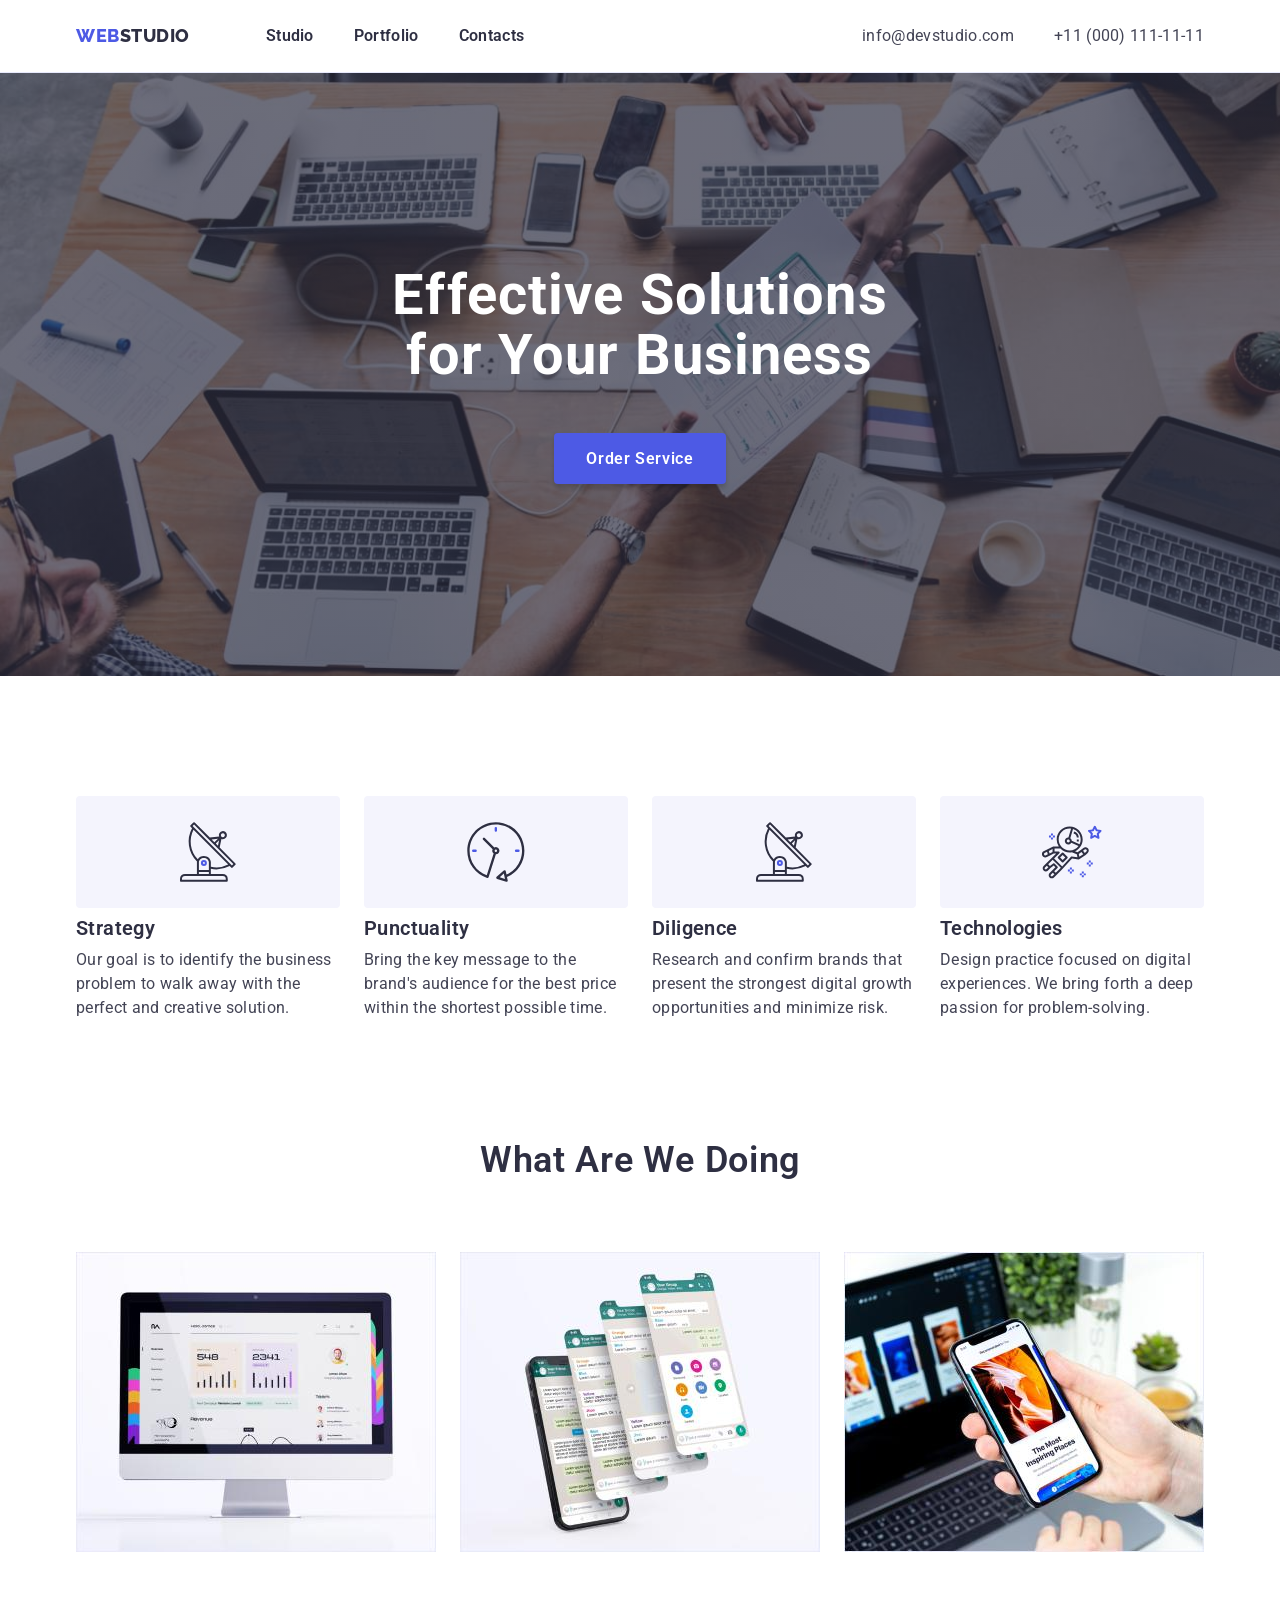
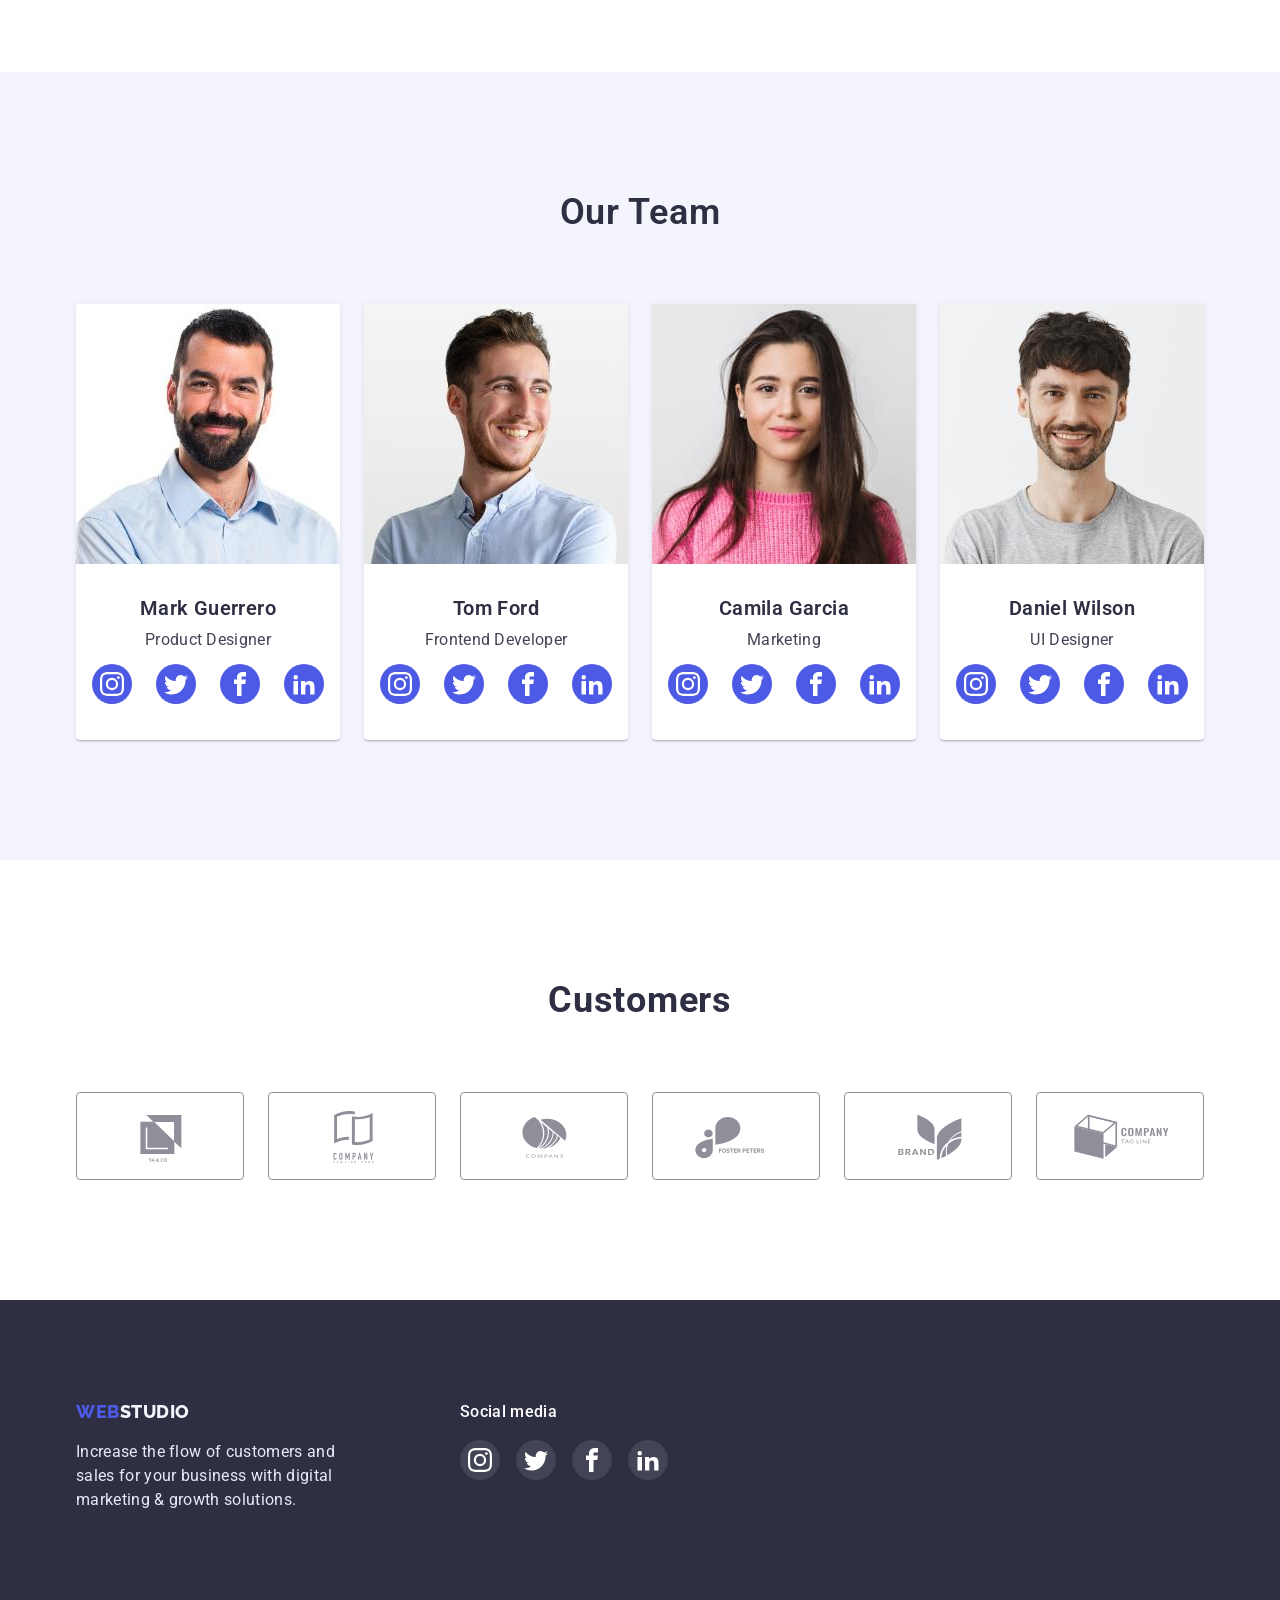
==== index.html @ deea3808 "first commit" ====
<!DOCTYPE html>
<html lang="en">

<head>
    <meta charset="UTF-8">
    <meta http-equiv="X-UA-Compatible" content="IE=edge">
    <meta name="viewport" content="width=device-width, initial-scale=1.0">
    <title>Barbershop</title>
    <link rel="preconnect" href="https://fonts.googleapis.com">
    <link rel="preconnect" href="https://fonts.gstatic.com" crossorigin>
    <link
        href="https://fonts.googleapis.com/css2?family=Raleway:wght@800&family=Roboto:wght@400;500;700;900&display=swap"
        rel="stylesheet">
    <link rel="stylesheet" href="https://cdnjs.cloudflare.com/ajax/libs/modern-normalize/1.1.0/modern-normalize.min.css"
        integrity="sha512-wpPYUAdjBVSE4KJnH1VR1HeZfpl1ub8YT/NKx4PuQ5NmX2tKuGu6U/JRp5y+Y8XG2tV+wKQpNHVUX03MfMFn9Q=="
        crossorigin="anonymous" referrerpolicy="no-referrer">
    <link rel="stylesheet" href="./css/styles.css">
</head>

<body>
    <header class="header">
        <div class="container">

            <a class="header-link-logo link" href="./index.html">Web<span class="header-link-logo-2">Studio</span>
            </a>

            <nav class="header-nav">

                <ul class="header-list list">
                    <li class="header-item"><a class="header-link link" href="./index.html">Studio</a></li>
                    <li class="header-item"><a class="header-link link" href="./portfolio.html">Portfolio</a></li>
                    <li class="header-item"><a class="header-link link" href="">Contacts</a></li>
                </ul>
            </nav>

            <ul class="contact-list list">
                <li class="contact-item"><a class="header-contact link"
                        href="mailto:info@devstudio.com">info@devstudio.com</a>
                </li>
                <li class="contact-item"><a class="header-contact link" href="tel:+110001111111">+11 (000) 111-11-11</a>
                </li>
            </ul>

        </div>
    </header>

    <main class="main">
        <!-- Hero -->
        <section class="hero">
            <div class="container">
                <h1 class="hero-title">Effective Solutions<br>for Your Business</h1>
                <button class="hero-btn" type="button">Order Service</button>
            </div>
        </section>

        <!-- Our skills -->
        <section class="skills">
            <div class="container">
                <h2 class="visually-hidden">Our skills</h2> <!-- not visible -->

                <ul class="skills-list list">
                    <li class="skills-content">
                        <div class="skills-svg-div">
                            <svg width="59.72px" height="64px">
                                <use href="./images/icons.svg#icon-antenna"></use>
                            </svg>
                        </div>
                        <h3 class="skills-title">Strategy</h3>
                        <p class="skills-text">
                            Our goal is to identify the business problem to walk away with the
                            perfect and creative solution.
                        </p>
                    </li>
                    <li class="skills-content">
                        <div class="skills-svg-div">
                            <svg width="59.72px" height="64px">
                                <use href="./images/icons.svg#icon-clock"></use>
                            </svg>
                        </div>
                        <h3 class="skills-title">Punctuality</h3>
                        <p class="skills-text">
                            Bring the key message to the brand's audience for the best price
                            within the shortest possible time.
                        </p>
                    </li>
                    <li class="skills-content">
                        <div class="skills-svg-div">
                            <svg width="59.72px" height="64px">
                                <use href="./images/icons.svg#icon-antenna"></use>
                            </svg>
                        </div>
                        <h3 class="skills-title">Diligence</h3>
                        <p class="skills-text">
                            Research and confirm brands that present the strongest digital
                            growth opportunities and minimize risk.
                        </p>
                    </li>
                    <li class="skills-content">
                        <div class="skills-svg-div">
                            <svg width="59.72px" height="64px">
                                <use href="./images/icons.svg#icon-astronaut"></use>
                            </svg>
                        </div>
                        <h3 class="skills-title">Technologies</h3>
                        <p class="skills-text">
                            Design practice focused on digital experiences. We bring forth a
                            deep passion for problem-solving.
                        </p>
                    </li>
                </ul>

            </div>
        </section>

        <!-- What are we doing -->
        <section class="projects">
            <div class="container">
                <h2 class="projects-pre-title">What are we doing</h2>
                <ul class="projects-list list">
                    <li class="projects-item">
                        <img src="./images/what_are_we_doing/rectangle71.jpg" alt="rectangle71" width="360"
                            height="300">
                    </li>
                    <li class="projects-item">
                        <img src="./images/what_are_we_doing/rectangle72.jpg" alt="rectangle72" width="360"
                            height="300">
                    </li>
                    <li class="projects-item">
                        <img src="./images/what_are_we_doing/rectangle73.jpg" alt="rectangle73" width="360"
                            height="300">
                    </li>
                </ul>
            </div>
        </section>

        <!-- Our Team -->
        <section class="teams">
            <div class="container">
                <h2 class="teams-pre-title">Our Team</h2>
                <ul class="teams-list list">
                    <li class="teams-item">
                        <div class="team-card">
                            <img src="./images/our_team/mark_guerrero.jpg" alt="Mark Guerrero" width="264" height="260">
                            <div class="card-content">
                                <h3 class="teams-title">Mark Guerrero</h3>
                                <p class="teams-text">Product Designer</p>
                                <ul class="teams-soc-list list">
                                    <li class="teams-soc-item">
                                        <a href="" class="teams-link">
                                            <svg class="svg-icon-white" width="24" height="24">
                                                <use href="./images/icons.svg#icon-instagram"></use>
                                            </svg>
                                        </a>
                                    </li>
                                    <li class="teams-soc-item">
                                        <a href="" class="teams-link">
                                            <svg class="svg-icon-white" width="24" height="24">
                                                <use href="./images/icons.svg#icon-twitter"></use>
                                            </svg>
                                        </a>
                                    </li>
                                    <li class="teams-soc-item">
                                        <a href="" class="teams-link">
                                            <svg class="svg-icon-white" width="24" height="24">
                                                <use href="./images/icons.svg#icon-facebook"></use>
                                            </svg>
                                        </a>
                                    </li>
                                    <li class="teams-soc-item">
                                        <a href="" class="teams-link">
                                            <svg class="svg-icon-white" width="24" height="24">
                                                <use href="./images/icons.svg#icon-linkedin2"></use>
                                            </svg>
                                        </a>
                                    </li>
                                </ul>
                            </div>
                        </div>
                    </li>
                    <li class="teams-item">
                        <div class="team-card">
                            <img src="./images/our_team/tom_ford.jpg" alt="Tom Ford" width="264" height="260">
                            <div class="card-content">
                                <h3 class="teams-title">Tom Ford</h3>
                                <p class="teams-text">Frontend Developer</p>
                                <ul class="teams-soc-list list">
                                    <li class="teams-soc-item">
                                        <a href="" class="teams-link">
                                            <svg class="svg-icon-white" width="24" height="24">
                                                <use href="./images/icons.svg#icon-instagram"></use>
                                            </svg>
                                        </a>
                                    </li>
                                    <li class="teams-soc-item">
                                        <a href="" class="teams-link">
                                            <svg class="svg-icon-white" width="24" height="24">
                                                <use href="./images/icons.svg#icon-twitter"></use>
                                            </svg>
                                        </a>
                                    </li>
                                    <li class="teams-soc-item">
                                        <a href="" class="teams-link">
                                            <svg class="svg-icon-white" width="24" height="24">
                                                <use href="./images/icons.svg#icon-facebook"></use>
                                            </svg>
                                        </a>
                                    </li>
                                    <li class="teams-soc-item">
                                        <a href="" class="teams-link">
                                            <svg class="svg-icon-white" width="24" height="24">
                                                <use href="./images/icons.svg#icon-linkedin2"></use>
                                            </svg>
                                        </a>
                                    </li>
                                </ul>
                            </div>
                        </div>
                    </li>
                    <li class="teams-item">
                        <div class="team-card">
                            <img src="./images/our_team/camila_garcia.jpg" alt="Camila Garcia" width="264" height="260">
                            <div class="card-content">
                                <h3 class="teams-title">Camila Garcia</h3>
                                <p class="teams-text">Marketing</p>
                                <ul class="teams-soc-list list">
                                    <li class="teams-soc-item">
                                        <a href="" class="teams-link">
                                            <svg class="svg-icon-white" width="24" height="24">
                                                <use href="./images/icons.svg#icon-instagram"></use>
                                            </svg>
                                        </a>
                                    </li>
                                    <li class="teams-soc-item">
                                        <a href="" class="teams-link">
                                            <svg class="svg-icon-white" width="24" height="24">
                                                <use href="./images/icons.svg#icon-twitter"></use>
                                            </svg>
                                        </a>
                                    </li>
                                    <li class="teams-soc-item">
                                        <a href="" class="teams-link">
                                            <svg class="svg-icon-white" width="24" height="24">
                                                <use href="./images/icons.svg#icon-facebook"></use>
                                            </svg>
                                        </a>
                                    </li>
                                    <li class="teams-soc-item">
                                        <a href="" class="teams-link">
                                            <svg class="svg-icon-white" width="24" height="24">
                                                <use href="./images/icons.svg#icon-linkedin2"></use>
                                            </svg>
                                        </a>
                                    </li>
                                </ul>
                            </div>
                        </div>
                    </li>
                    <li class="teams-item">
                        <div class="team-card">
                            <img src="./images/our_team/daniel_wilson.jpg" alt="Daniel Wilson" width="264" height="260">
                            <div class="card-content">
                                <h3 class="teams-title">Daniel Wilson</h3>
                                <p class="teams-text">UI Designer</p>
                                <ul class="teams-soc-list list">
                                    <li class="teams-soc-item">
                                        <a href="" class="teams-link">
                                            <svg class="svg-icon-white" width="24" height="24">
                                                <use href="./images/icons.svg#icon-instagram"></use>
                                            </svg>
                                        </a>
                                    </li>
                                    <li class="teams-soc-item">
                                        <a href="" class="teams-link">
                                            <svg class="svg-icon-white" width="24" height="24">
                                                <use href="./images/icons.svg#icon-twitter"></use>
                                            </svg>
                                        </a>
                                    </li>
                                    <li class="teams-soc-item">
                                        <a href="" class="teams-link">
                                            <svg class="svg-icon-white" width="24" height="24">
                                                <use href="./images/icons.svg#icon-facebook"></use>
                                            </svg>
                                        </a>
                                    </li>
                                    <li class="teams-soc-item">
                                        <a href="" class="teams-link">
                                            <svg class="svg-icon-white" width="24" height="24">
                                                <use href="./images/icons.svg#icon-linkedin2"></use>
                                            </svg>
                                        </a>
                                    </li>
                                </ul>
                            </div>
                        </div>
                    </li>
                </ul>
            </div>
        </section>

        <section class="customer">
            <div class="container">
                <h2 class="customer-title">Customers</h2>
                <ul class="customer-list list">
                    <li class="customer-item"><a class="customer-link link" href="">
                            <svg class="svg-icon-grey" width="104" height="56">
                                <use href="./images/icons.svg#icon-Logo-1"></use>
                            </svg>
                        </a>
                    </li>
                    <li class="customer-item"><a class="customer-link link" href="">
                            <svg class="svg-icon-grey" width="104" height="56">
                                <use href="./images/icons.svg#icon-Logo-2"></use>
                            </svg>
                        </a>
                    </li>
                    <li class="customer-item"><a class="customer-link link" href="">
                            <svg class="svg-icon-grey" width="104" height="56">
                                <use href="./images/icons.svg#icon-Logo-3"></use>
                            </svg>
                        </a>
                    </li>
                    <li class="customer-item"><a class="customer-link link" href="">
                            <svg class="svg-icon-grey" width="104" height="56">
                                <use href="./images/icons.svg#icon-Logo-4"></use>
                            </svg>
                        </a>
                    </li>
                    <li class="customer-item"><a class="customer-link link" href="">
                            <svg class="svg-icon-grey" width="104" height="56">
                                <use href="./images/icons.svg#icon-Logo-5"></use>
                            </svg>
                        </a>
                    </li>
                    <li class="customer-item"><a class="customer-link link" href="">
                            <svg class="svg-icon-grey" width="104" height="56">
                                <use href="./images/icons.svg#icon-Logo-6"></use>
                            </svg>
                        </a>
                    </li>
                </ul>
            </div>
        </section>

    </main>

    <footer class="footer">
        <div class="container">
            <div class="footer-about">
                <a class="footer-link-logo link" href="./index.html">Web<span
                        class="footer-link-logo-2">Studio</span></a>
                <p class="footer-text">
                    Increase the flow of customers and sales for your business with digital
                    marketing & growth solutions.
                </p>
            </div>
            <div class="footer-soc-media">
                <h2 class="footer-soc-header">Social media</h2>
                <ul class="footer-soc-list list">
                    <li class="footer-soc-item">
                        <a href="" class="footer-link link">
                            <svg class="svg-icon-white" width="24" height="24">
                                <use href="./images/icons.svg#icon-instagram"></use>
                            </svg>
                        </a>
                    </li>
                    <li class="footer-soc-item">
                        <a href="" class="footer-link link">
                            <svg class="svg-icon-white" width="24" height="24">
                                <use href="./images/icons.svg#icon-twitter"></use>
                            </svg>
                        </a>
                    </li>
                    <li class="footer-soc-item">
                        <a href="" class="footer-link link">
                            <svg class="svg-icon-white" width="24" height="24">
                                <use href="./images/icons.svg#icon-facebook"></use>
                            </svg>
                        </a>
                    </li>
                    <li class="footer-soc-item">
                        <a href="" class="footer-link link">
                            <svg class="svg-icon-white" width="24" height="24">
                                <use href="./images/icons.svg#icon-linkedin2"></use>
                            </svg>
                        </a>
                    </li>
                </ul>
            </div>
        </div>
    </footer>
</body>

</html>
---- css/styles.css ----
:root {
    --primary-brand-color: #4D5AE5;
    --active-button-color: #404BBF;
    --dark-navy-blue: #2E2F42;
    --success-color: #31D0AA;
    --primary-text-color: #434455;
    --active-text-color: #FFFFFF;
    --default-bg-color: #FFFFFF;
    --subtle-text: #8E8F99;
    --accent-color: #E7E9FC;
    --light-mode-backgrounds: #F4F4FD;

    --card-set-gap: 24px;

    --shadow-img: linear-gradient(to top, rgba(46, 47, 66, 0.7), rgba(46, 47, 66, 0.7));
}

/* =========== global tags style =========== */
h1,
h2,
h3,
h4,
h5,
h6,
p {
    margin: 0;
}

img {
    display: block;
    max-width: 100%;
    height: auto;
}

ul,
ol {
    margin: 0;
    padding-left: 0;
}

button {
    border: 0;
    cursor: pointer;
}

body {
    font-family: Roboto, sans-serif;
    background-color: var(--default-bg-color);
    color: var(--primary-text-color);
}

.link {
    text-decoration: none;
    /* cursor: pointer; */
}

.list {
    list-style: none;
}

.svg-icon-white {
    fill: var(--default-bg-color)
}

.visually-hidden {
    position: absolute;
    width: 1px;
    height: 1px;
    margin: -1px;
    border: 0;
    padding: 0;

    white-space: nowrap;
    clip-path: inset(100%);
    clip: rect(0 0 0 0);
    overflow: hidden;
}

/* =========== container =========== */

.container {
    max-width: 1158px;
    padding: 0 15px;
    margin: 0 auto;

    /* outline: 1px solid red; */

}

/* =========== header =========== */

.header {
    border-bottom: 1px solid var(--accent-color);
}

.header .container {
    display: flex;
    align-items: center;
}

.header-nav {
    font-size: 16px;
    line-height: calc(24/16);
    letter-spacing: 0.02em;
    /* outline: 1px solid forestgreen; */
}

.header-link-logo {
    margin-right: 76px;
    padding-top: 24px;
    padding-bottom: 24px;
}

.header-link-logo,
.footer-link-logo {
    font-family: 'Raleway', sans-serif;
    font-weight: 800;
    font-size: 18px;
    line-height: calc(24/18);

    letter-spacing: 0.03em;
    text-transform: uppercase;
    color: var(--primary-brand-color);

    /* outline: 1px solid red; */
}

.header-link-logo-2 {
    color: var(--dark-navy-blue);
}

.header-link {
    display: block;
    padding-top: 24px;
    padding-bottom: 24px;

    font-weight: 600;
    color: var(--dark-navy-blue);
}

.header-link:active,
.header-contact:active {
    color: var(--primary-brand-color);
}

.header-list {
    display: flex;
    gap: 40px;
}

.contact-list {
    display: flex;
    margin-left: auto;
    gap: 40px;
}

.header-contact {
    padding-top: 24px;
    padding-bottom: 24px;

    color: var(--primary-text-color);
    line-height: 24px;
    letter-spacing: 0.02em;
}

/* =========== hero =========== */
.hero {
    padding-top: 192px;
    padding-bottom: 192px;
    max-width: 1440px;
    margin: 0 auto;

    font-family: 'Roboto', sans-serif;
    font-weight: 600;
    background: var(--dark-navy-blue);
    text-align: center;

    background-image: var(--shadow-img), url(../images/people-office.jpg);
    background-repeat: no-repeat;
    background-size: cover;
    background-origin: padding-box;
}

.hero-title {
    margin-bottom: 48px;

    font-size: 56px;
    line-height: calc(60/56);
    letter-spacing: 0.02em;
    color: var(--active-text-color);
}

.hero-btn {
    display: inline-block;
    border-radius: 4px;
    flex-direction: row;
    align-items: flex-start;
    padding: 16px 32px;
    box-shadow: 0px 4px 4px rgba(0, 0, 0, 0.15);
    min-width: 170px;

    font-family: 'Roboto', sans-serif;
    font-style: normal;
    font-weight: 600;
    font-size: 16px;
    line-height: calc(19/16);
    letter-spacing: 0.04em;
    color: var(--active-text-color);
    background: var(--primary-brand-color);

}

.hero-btn:hover,
.hero-btn:focus {
    box-shadow: 0px 1px 6px rgba(46, 47, 66, 0.08), 0px 1px 1px rgba(46, 47, 66, 0.16), 0px 2px 1px rgba(46, 47, 66, 0.08);
}

.hero-btn:active {
    background: var(--active-button-color);
    box-shadow: 0px 4px 4px rgba(0, 0, 0, 0.15);
}

/* =========== Our skills =========== */

.skills {
    padding-top: 120px;
    padding-bottom: 120px;
}

.skills-list.list {
    display: flex;
    justify-content: center;
    gap: 24px;
}

.skills-list .skills-content {
    flex-basis: calc((100% - var(--card-set-gap) * 3) / 4);
}


.skills-svg-div {
    margin-bottom: 8px;
    width: 264px;
    height: 112px;

    display: flex;
    justify-content: center;
    align-items: center;
    background-color: var(--light-mode-backgrounds);
    border-radius: 4px;
}

.skills-title,
.teams-title {
    margin-bottom: 8px;
    font-weight: 600;
    font-size: 20px;
    line-height: calc(24/20);
    letter-spacing: 0.02em;

    color: var(--dark-navy-blue);
}

.skills-text,
.teams-text,
.footer-text {
    font-weight: 400;
    font-size: 16px;
    line-height: calc(24/16);

    letter-spacing: 0.02em;
    color: var(--primary-text-color);
}

/* =========== What are we doing =========== */

.projects {
    padding-bottom: 120px;
}

.projects-pre-title,
.teams-pre-title {
    margin-bottom: 72px;

    font-weight: 600;
    font-size: 36px;
    line-height: calc(40/36);

    text-align: center;
    letter-spacing: 0.02em;
    text-transform: capitalize;

    color: var(--dark-navy-blue);
}

.projects-list.list {
    display: flex;
    align-items: center;
    gap: var(--card-set-gap);
}

.projects-list .projects-item {
    flex-basis: calc((100% - var(--card-set-gap) * 2) / 3);
    /* outline: auto; */
}

/* =========== Our Team =========== */
.teams {
    padding-top: 120px;
    padding-bottom: 120px;

    background-color: var(--light-mode-backgrounds);
}

/* .teams .container {
    outline: auto;
} */

.teams-list {
    display: flex;
    align-items: center;
    gap: var(--card-set-gap);
}

.teams-item {
    flex-basis: calc((100% - var(--card-set-gap) * 3) / 4);

    background-color: var(--default-bg-color);
    box-shadow: 0px 1px 6px rgba(46, 47, 66, 0.08), 0px 1px 1px rgba(46, 47, 66, 0.16), 0px 2px 1px rgba(46, 47, 66, 0.08);
    border-radius: 0px 0px 4px 4px;
}

.team-card .card-content {
    padding: 32px 16px;
    text-align: center;
}

.teams-soc-list {
    margin-top: 8px;

    display: flex;
    align-items: center;
    justify-content: center;
    gap: 24px;

}

.teams-link {
    margin: 4px 0px;
    width: 40px;
    height: 40px;
    border-radius: 50%;

    display: flex;
    justify-content: center;
    align-items: center;
    background: var(--primary-brand-color);
}

.teams-link:hover,
.teams-link:focus {
    background-color: var(--active-button-color);
}

/* =========== customer =========== */
.customer {
    padding-top: 120px;
    padding-bottom: 120px;
    /* outline: auto; */
}


.customer-title {
    text-align: center;
    margin-bottom: 72px;

    font-size: 36px;
    line-height: calc(40/36);
    letter-spacing: 0.02em;
    text-transform: capitalize;
    color: var(--dark-navy-blue);
}

.customer-list {
    display: flex;
    flex-direction: row;
    align-items: flex-start;
    padding: 0px;
    gap: 24px;
}

.customer-link {

    box-sizing: border-box;
    border: 1px solid var(--subtle-text);
    border-radius: 4px;

    width: 168px;
    height: 88px;
    display: flex;
    justify-content: center;
    align-items: center;
}

.customer-link:hover,
.customer-link:focus {
    border-color: var(--active-button-color);
}

.customer-link:hover .svg-icon-grey,
.customer-link:focus .svg-icon-grey {
    fill: var(--active-button-color);
}

.svg-icon-grey {
    fill: var(--subtle-text);
}


/* =========== footer =========== */
.footer {
    padding-top: 100px;
    padding-bottom: 100px;

    background: var(--dark-navy-blue);
}

.footer .container {
    display: flex;
}

.footer-soc-media {
    margin-left: 120px;
}

.footer-soc-header {
    margin-bottom: 16px;

    font-weight: 500;
    font-size: 16px;
    line-height: calc(24/16);
    /* identical to box height, or 150% */

    letter-spacing: 0.02em;

    color: var(--active-text-color);
}

.footer-link-logo-2 {
    color: var(--light-mode-backgrounds);
}

.footer-text {
    margin-top: 16px;
    max-width: 264px;
    color: var(--accent-color);
}

.footer-soc-list {
    display: flex;
    align-items: center;
    justify-content: center;
    gap: 16px;

}

.footer-link {
    width: 40px;
    height: 40px;
    border-radius: 50%;

    display: flex;
    justify-content: center;
    align-items: center;
    background: rgba(255, 255, 255, 0.1);
}

.svg-icon-white {
    fill: var(--active-text-color)
}

.footer-link:hover,
.footer-link:focus {
    background-color: var(--success-color);
}

/* =========== Portfolio  ===========*/

.portfolio {
    padding-top: 96px;
    padding-bottom: 120px;
}

.portfolio .skills-list {
    margin-bottom: 72px;
}

.btn-portfolio {
    padding: 12px 24px;
    border-radius: 4px;

    font-family: 'Roboto', sans-serif;
    font-style: normal;
    font-weight: 600;
    font-size: 16px;
    line-height: calc(24/16);
    letter-spacing: 0.04em;
    line-height: 1.5;
    color: var(--primary-brand-color);
    background-color: var(--light-mode-backgrounds);

}

.btn-portfolio:hover,
.btn-portfolio:focus {
    color: var(--active-text-color);
    background-color: var(--primary-brand-color);
    box-shadow: 0px 3px 1px rgba(0, 0, 0, 0.1), 0px 2px 1px rgba(0, 0, 0, 0.08), 0px 2px 2px rgba(0, 0, 0, 0.12);
    line-height: 1.5;
}

.btn-portfolio:active {
    background: var(--active-button-color);
    box-shadow: 0px 4px 4px rgba(0, 0, 0, 0.15);
}

.portfolio-list.list {
    display: flex;
    flex-wrap: wrap;
    column-gap: var(--card-set-gap);
    row-gap: calc(2 * var(--card-set-gap));
}

.portfolio-list .item {
    flex-basis: calc((100% - var(--card-set-gap) * 2) / 3);
    box-shadow: 0px 1px 6px rgba(46, 47, 66, 0.08);
}

.portfolio-list .item:hover,
.portfolio-list .item:focus {
    box-shadow: 0px 1px 6px rgba(46, 47, 66, 0.08), 0px 1px 1px rgba(46, 47, 66, 0.16), 0px 2px 1px rgba(46, 47, 66, 0.08);
}

.post-content {
    padding: 32px 16px;
    border-bottom: 1px solid var(--accent-color);
    border-left: 1px solid var(--accent-color);
    border-right: 1px solid var(--accent-color);
}

.portfolio-title {
    margin-bottom: 8px;

    font-size: 20px;
    line-height: calc(24/20);
    letter-spacing: 0.02em;
    color: var(--dark-navy-blue)
}

.portfolio-text {
    font-size: 16px;
    line-height: calc(24/16);
    letter-spacing: 0.02em;

    color: var(--primary-text-color);
}
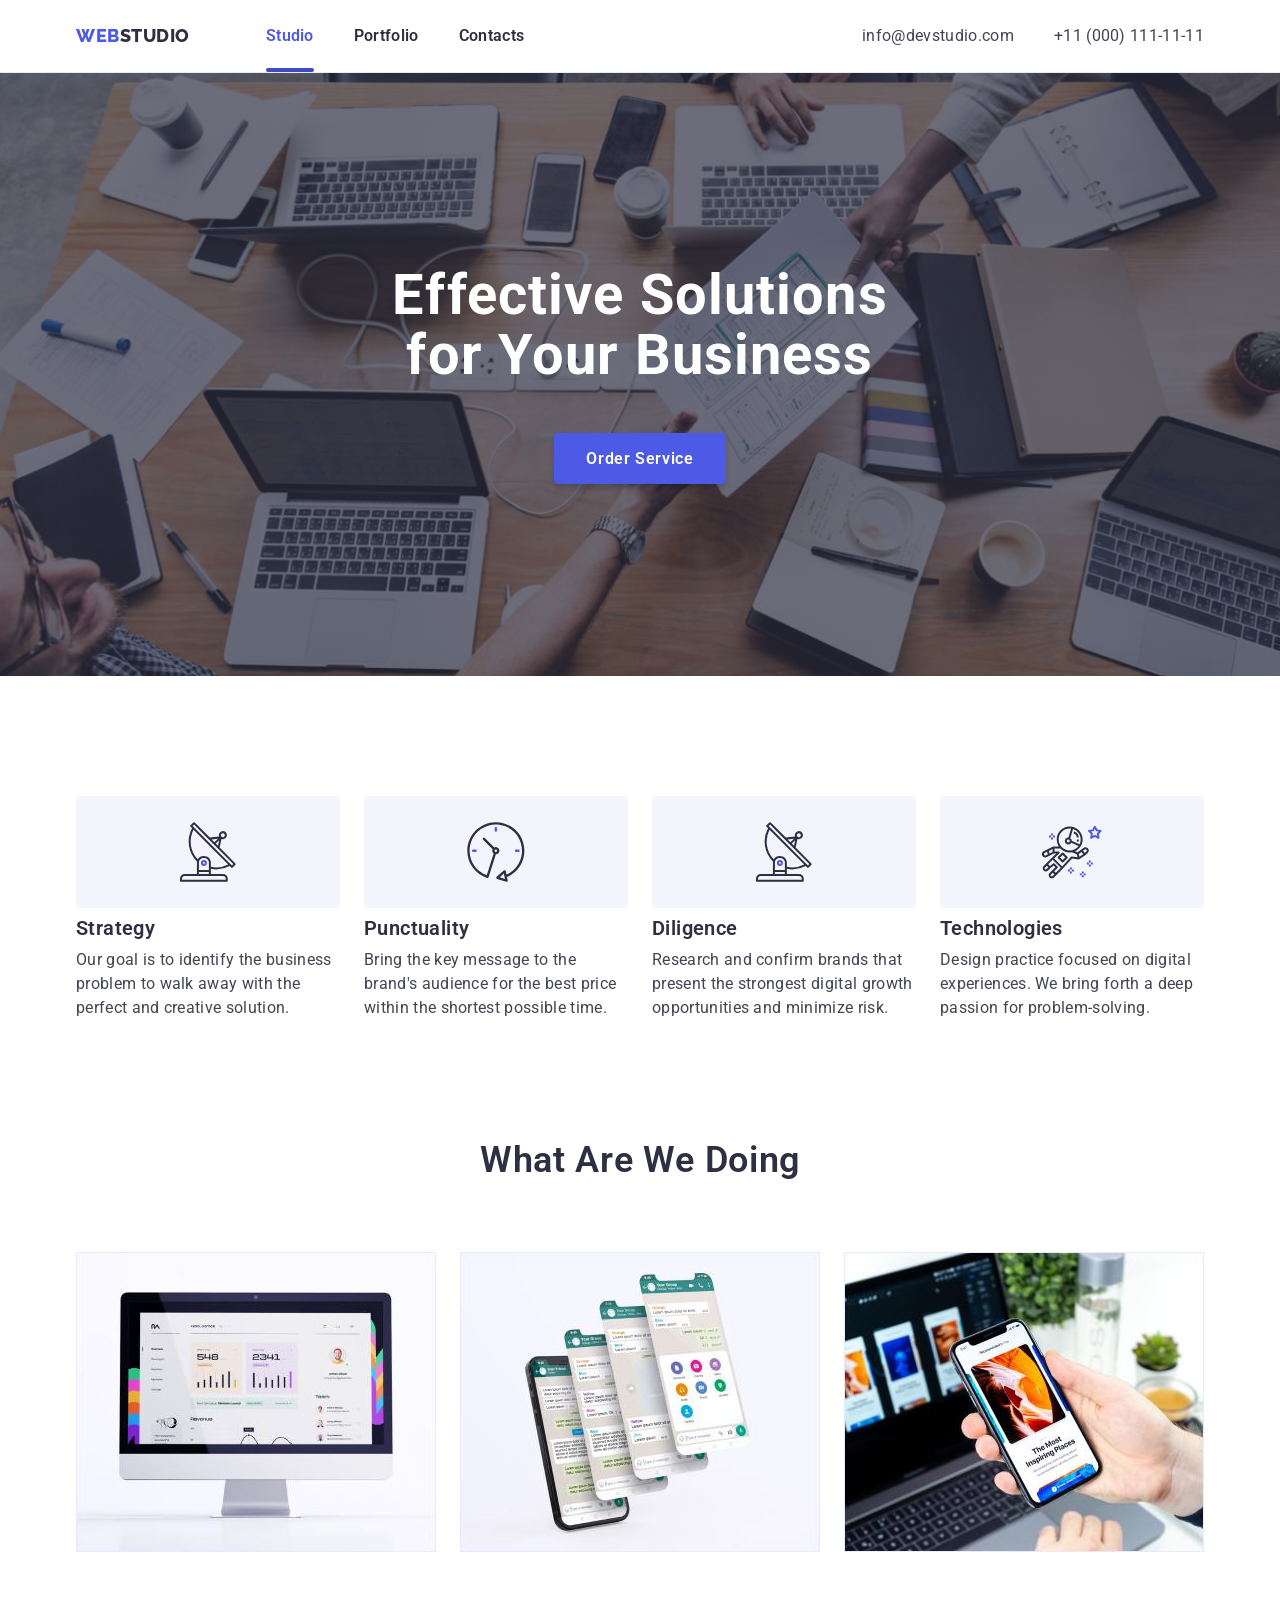
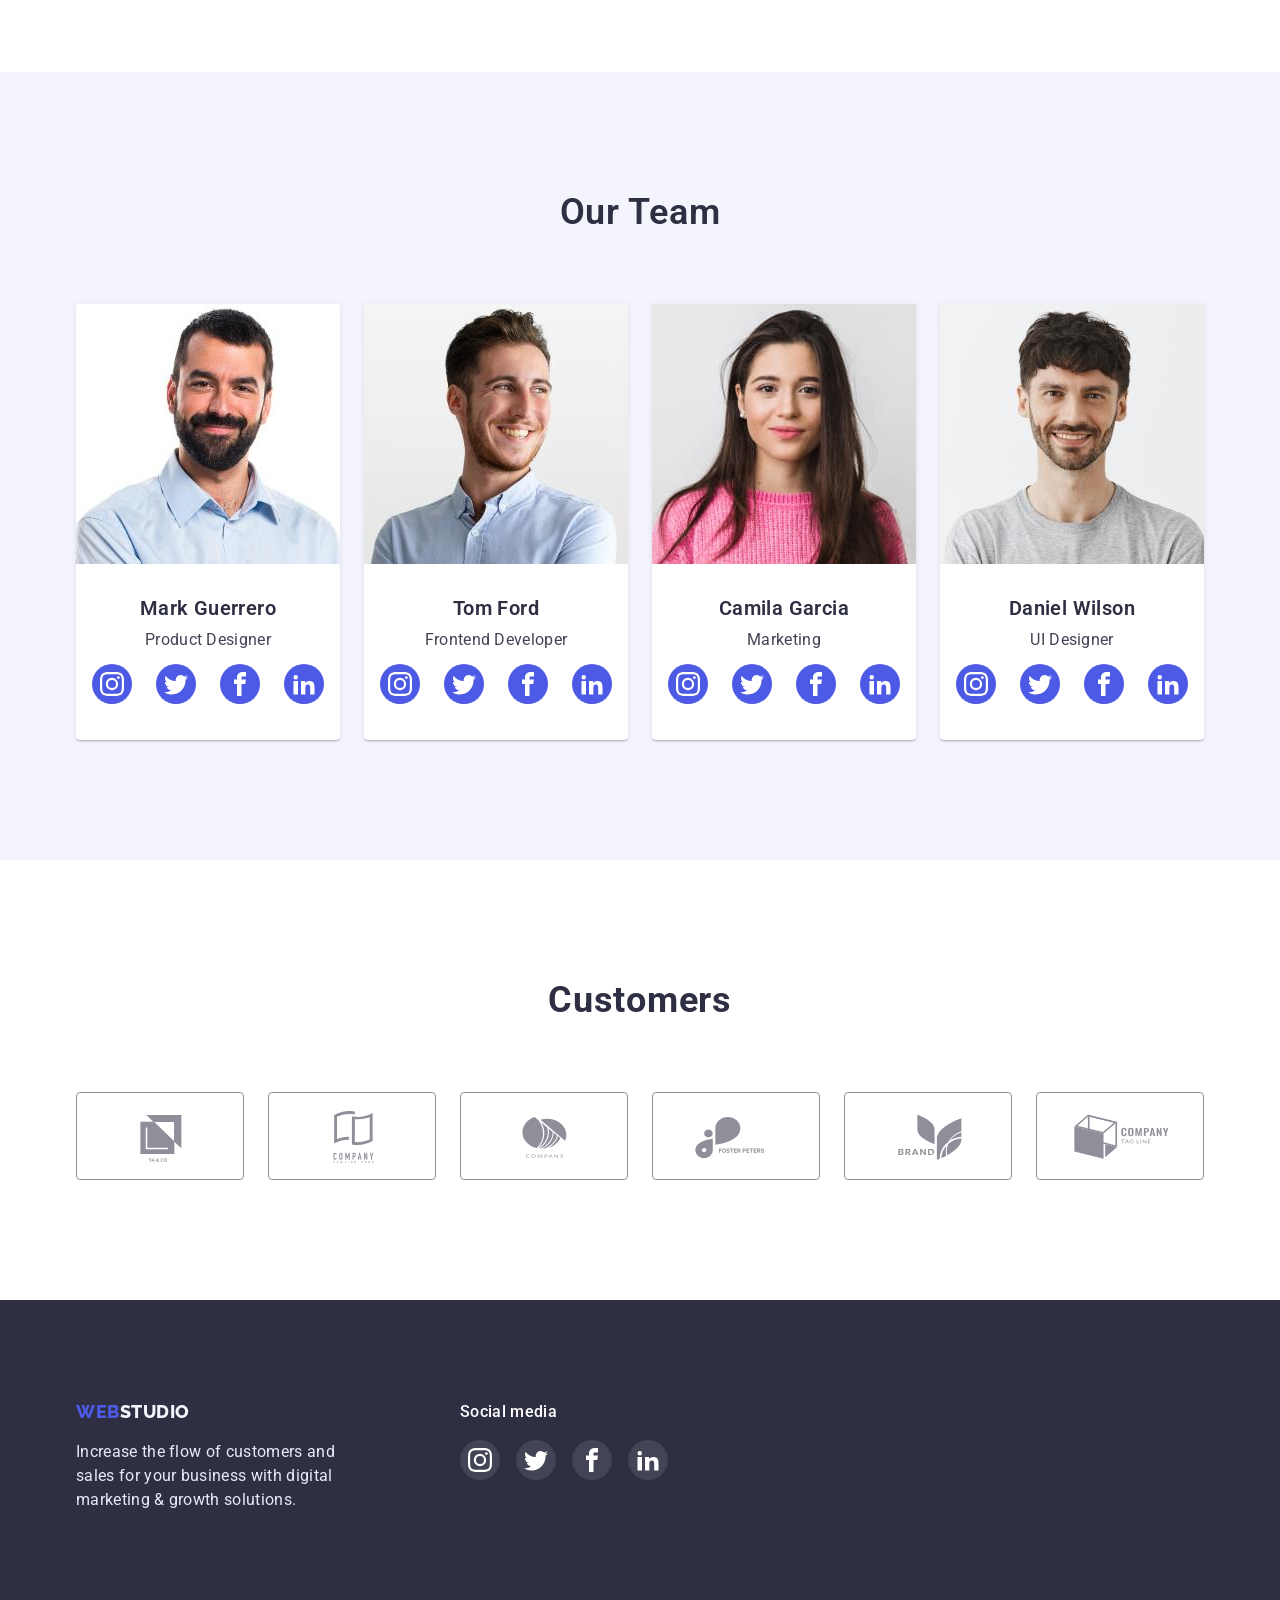
==== commit 33554636: "add animations" ====
--- a/index.html
+++ b/index.html
@@ -27,7 +27,7 @@
             <nav class="header-nav">
 
                 <ul class="header-list list">
-                    <li class="header-item"><a class="header-link link" href="./index.html">Studio</a></li>
+                    <li class="header-item active-page"><a class="header-link link" href="./index.html">Studio</a></li>
                     <li class="header-item"><a class="header-link link" href="./portfolio.html">Portfolio</a></li>
                     <li class="header-item"><a class="header-link link" href="">Contacts</a></li>
                 </ul>
@@ -49,7 +49,7 @@
         <section class="hero">
             <div class="container">
                 <h1 class="hero-title">Effective Solutions<br>for Your Business</h1>
-                <button class="hero-btn" type="button">Order Service</button>
+                <button class="hero-btn" type="button" data-modal-open>Order Service</button>
             </div>
         </section>
 
@@ -389,6 +389,18 @@
             </div>
         </div>
     </footer>
+
+    <div class="backdrop is-hidden" data-modal>
+        <div class="backdrop-modal">
+            <button class="backdrop-modal-close" type="button" data-modal-close>
+                <svg class="backdrop-modal-close-svg">
+                    <use href="./images/icons.svg#icon-cross"></use>
+                </svg>
+            </button>
+        </div>
+    </div>
+
+    <script src="./js/modal.js"></script>
 </body>
 
 </html>
--- a/css/styles.css
+++ b/css/styles.css
@@ -13,6 +13,8 @@
     --card-set-gap: 24px;
 
     --shadow-img: linear-gradient(to top, rgba(46, 47, 66, 0.7), rgba(46, 47, 66, 0.7));
+
+    --timing-function: 250ms cubic-bezier(0.4, 0, 0.2, 1);
 }
 
 /* =========== global tags style =========== */
@@ -136,16 +138,40 @@
 
     font-weight: 600;
     color: var(--dark-navy-blue);
-}
-
-.header-link:active,
-.header-contact:active {
+    transition: color var(--timing-function);
+}
+
+.header-link:hover,
+.header-link:focus,
+.header-contact:hover,
+.header-contact:focus {
     color: var(--primary-brand-color);
 }
 
 .header-list {
     display: flex;
     gap: 40px;
+}
+
+.header-item {
+    position: relative;
+}
+
+.active-page .link {
+    color: var(--primary-brand-color);
+
+}
+
+.active-page .link::after {
+    content: "";
+    position: absolute;
+    bottom: 0;
+    left: 0;
+    width: 100%;
+    height: 4px;
+    border-radius: 2px;
+
+    background-color: var(--active-button-color);
 }
 
 .contact-list {
@@ -161,6 +187,8 @@
     color: var(--primary-text-color);
     line-height: 24px;
     letter-spacing: 0.02em;
+
+    transition: color var(--timing-function);
 }
 
 /* =========== hero =========== */
@@ -207,6 +235,7 @@
     letter-spacing: 0.04em;
     color: var(--active-text-color);
     background: var(--primary-brand-color);
+    transition: box-shadow var(--timing-function);
 
 }
 
@@ -355,6 +384,7 @@
     justify-content: center;
     align-items: center;
     background: var(--primary-brand-color);
+    transition: background-color var(--timing-function);
 }
 
 .teams-link:hover,
@@ -400,6 +430,7 @@
     display: flex;
     justify-content: center;
     align-items: center;
+    transition: border-color var(--timing-function), fill var(--timing-function);
 }
 
 .customer-link:hover,
@@ -414,6 +445,7 @@
 
 .svg-icon-grey {
     fill: var(--subtle-text);
+    transition: fill var(--timing-function);
 }
 
 
@@ -473,6 +505,7 @@
     justify-content: center;
     align-items: center;
     background: rgba(255, 255, 255, 0.1);
+    transition: background-color var(--timing-function);
 }
 
 .svg-icon-white {
@@ -482,6 +515,71 @@
 .footer-link:hover,
 .footer-link:focus {
     background-color: var(--success-color);
+}
+
+/* =========== modal-windows  ===========*/
+
+.backdrop {
+    position: fixed;
+    top: 0;
+    left: 0;
+    z-index: 1;
+
+    width: 100%;
+    height: 100%;
+
+    background-color: rgba(46, 47, 66, 0.4);
+
+    transition: opacity var(--timing-function),
+        visibility var(--timing-function);
+}
+
+.is-hidden {
+    opacity: 0;
+    visibility: hidden;
+    pointer-events: none;
+}
+
+.backdrop.is-hidden .backdrop-modal {
+    transform: translate(-50%, -50%) scale(0);
+
+}
+
+.backdrop-modal {
+    position: absolute;
+    top: 50%;
+    left: 50%;
+    min-width: 408px;
+    min-height: 576px;
+    transform: translate(-50%, -50%) scale(1);
+
+    transition: transform var(--timing-function);
+
+    background-color: #fcfcfc;
+    box-shadow: 0px 1px 1px rgba(0, 0, 0, 0.14), 0px 1px 3px rgba(0, 0, 0, 0.12),
+        0px 2px 1px rgba(0, 0, 0, 0.2);
+    border-radius: 4px;
+}
+
+.backdrop-modal-close {
+    position: absolute;
+    top: 24px;
+    right: 24px;
+    width: 24px;
+    height: 24px;
+
+    background-color: var(--accent-color);
+    border: 1px solid rgba(0, 0, 0, 0.1);
+    border-radius: 50%;
+}
+
+.backdrop-modal-close-svg {
+    position: absolute;
+    top: 50%;
+    left: 50%;
+    transform: translate(-50%, -50%);
+    width: 8px;
+    height: 8px;
 }
 
 /* =========== Portfolio  ===========*/
@@ -505,9 +603,11 @@
     font-size: 16px;
     line-height: calc(24/16);
     letter-spacing: 0.04em;
+
     line-height: 1.5;
     color: var(--primary-brand-color);
     background-color: var(--light-mode-backgrounds);
+    transition: color var(--timing-function), background-color var(--timing-function), box-shadow var(--timing-function);
 
 }
 
@@ -533,12 +633,47 @@
 
 .portfolio-list .item {
     flex-basis: calc((100% - var(--card-set-gap) * 2) / 3);
+}
+
+.post-img-thumb {
+    position: relative;
+    overflow: hidden;
+}
+
+
+.portfolio-list .link {
+    display: block;
     box-shadow: 0px 1px 6px rgba(46, 47, 66, 0.08);
-}
-
-.portfolio-list .item:hover,
-.portfolio-list .item:focus {
+    transition: box-shadow var(--timing-function);
+}
+
+.portfolio-list .link:hover,
+.portfolio-list .link:focus {
     box-shadow: 0px 1px 6px rgba(46, 47, 66, 0.08), 0px 1px 1px rgba(46, 47, 66, 0.16), 0px 2px 1px rgba(46, 47, 66, 0.08);
+}
+
+.post-overlay-text {
+    position: absolute;
+    top: 0;
+    left: 0;
+    width: 100%;
+    min-height: 100%;
+
+    padding: 40px 32px;
+
+    line-height: calc(24/16);
+    letter-spacing: 0.02em;
+
+    color: var(--light-mode-backgrounds);
+    background-color: var(--primary-brand-color);
+
+    transform: translateY(100%);
+    transition: transform var(--timing-function);
+}
+
+.post:hover .post-overlay-text,
+.post:focus .post-overlay-text {
+    transform: translateY(0%);
 }
 
 .post-content {
